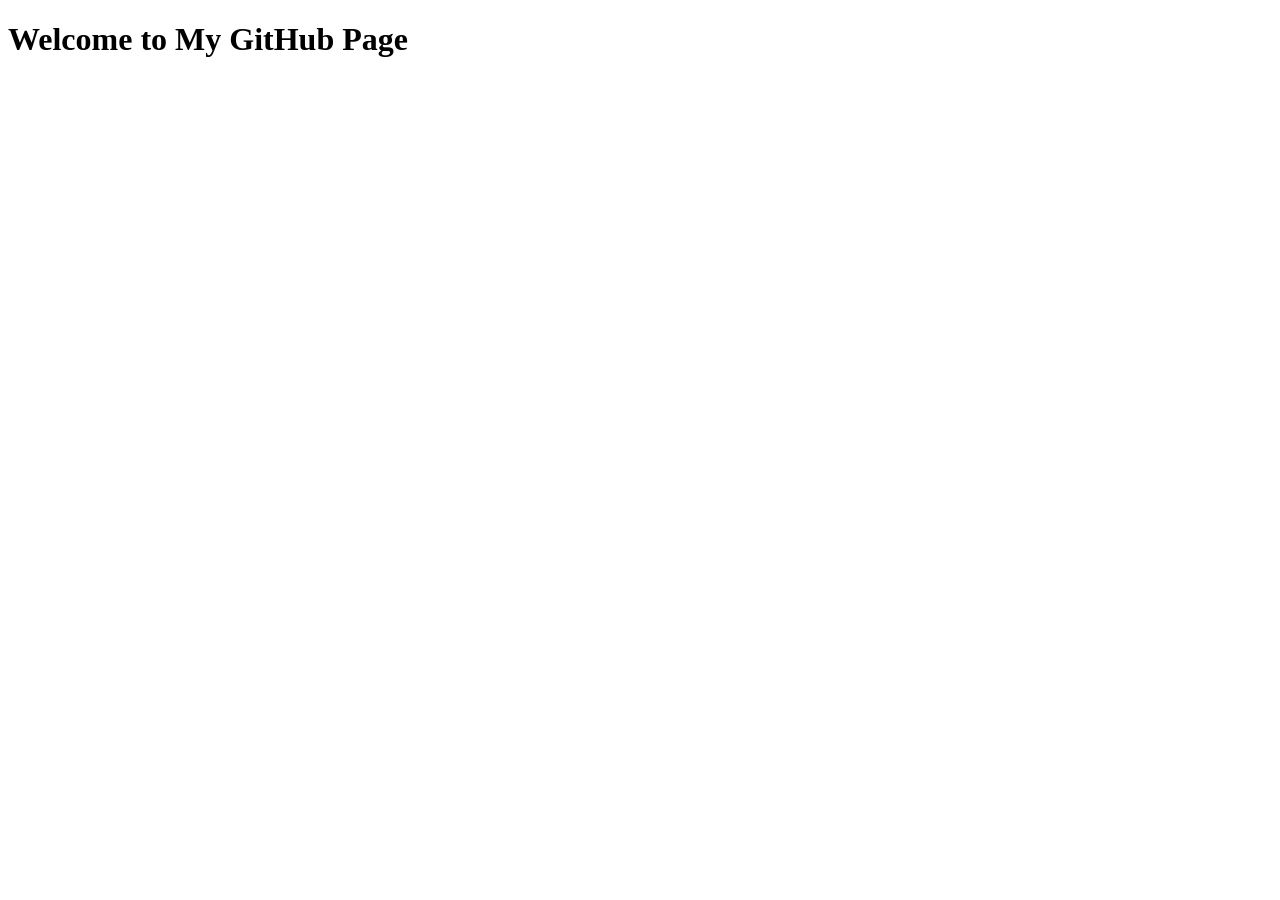
==== index.html @ 084354f8 "top page" ====
<!DOCTYPE html>
<html lang="ja">
<head>
    <meta charset="UTF-8">
    <meta name="viewport" content="width=device-width, initial-scale=1.0">
    <title>My GitHub Page</title>
</head>
<body>
    <h1>Welcome to My GitHub Page</h1>
</body>
</html>
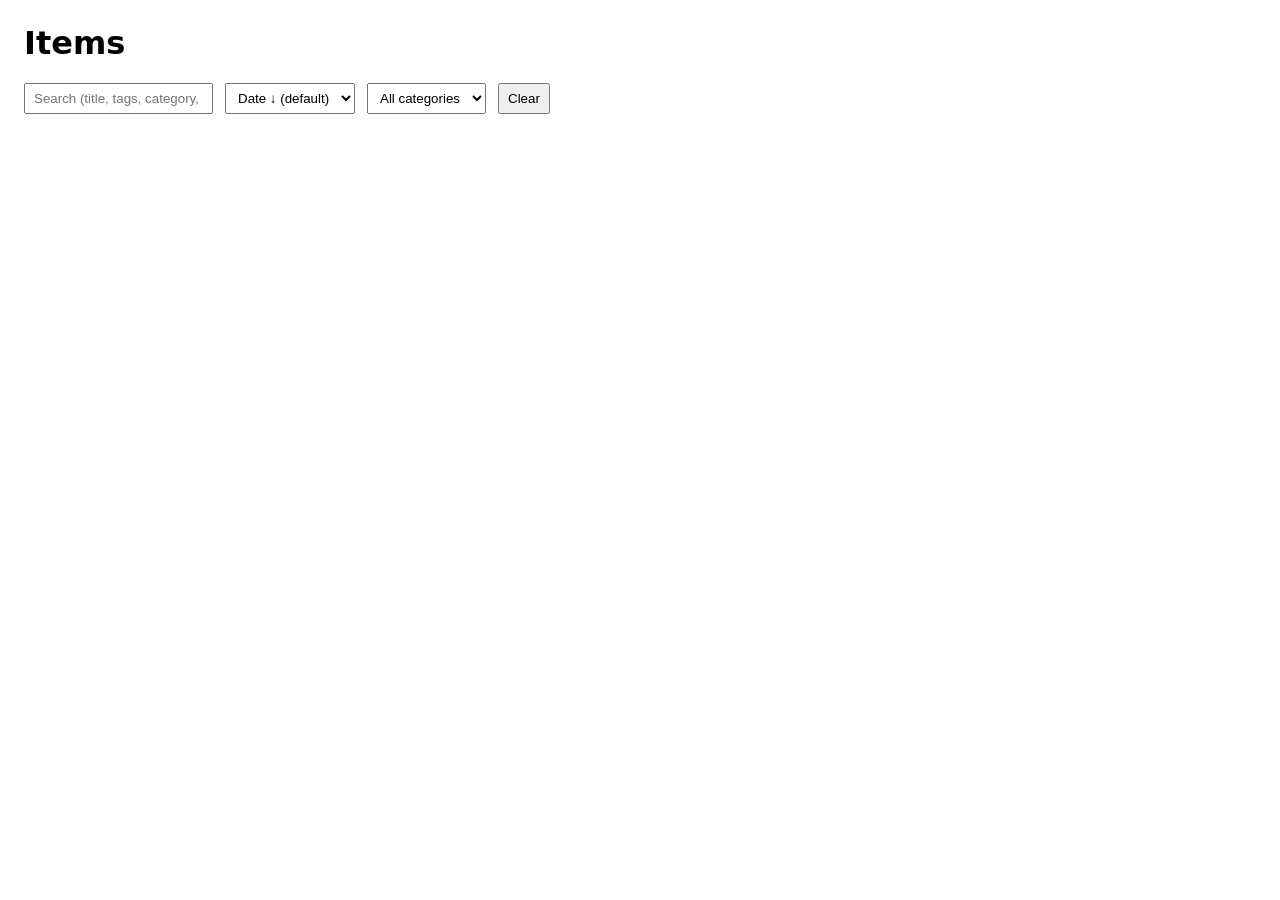
==== commit 7a8803e6: "Update index.html" ====
--- a/index.html
+++ b/index.html
@@ -1,11 +1,168 @@
-<!DOCTYPE html>
-<html lang="ja">
+<!doctype html>
+<html lang="en">
 <head>
-    <meta charset="UTF-8">
-    <meta name="viewport" content="width=device-width, initial-scale=1.0">
-    <title>My GitHub Page</title>
+  <meta charset="utf-8" />
+  <meta name="viewport" content="width=device-width,initial-scale=1" />
+  <title>Items</title>
+  <style>
+    /* Minimal, framework-free styling */
+    body { font-family: system-ui, sans-serif; margin: 24px; }
+    .controls { display: flex; gap: 12px; flex-wrap: wrap; margin-bottom: 16px; }
+    input, select, button { padding: 6px 8px; }
+    .grid { display: grid; grid-template-columns: repeat(auto-fill, minmax(280px,1fr)); gap: 12px; }
+    .card { border: 1px solid #ddd; border-radius: 12px; padding: 12px; }
+    .title { font-weight: 700; margin: 0 0 6px; }
+    .meta { color: #666; font-size: 0.9em; margin-bottom: 8px; }
+    .tags { display: flex; gap: 6px; flex-wrap: wrap; }
+    .tag { font-size: 0.8em; border: 1px solid #aaa; border-radius: 999px; padding: 2px 8px; }
+  </style>
 </head>
 <body>
-    <h1>Welcome to My GitHub Page</h1>
+  <h1>Items</h1>
+
+  <!-- Controls: search, sort, category filter -->
+  <div class="controls">
+    <input id="q" placeholder="Search (title, tags, category, notes)" />
+    <select id="sort" aria-label="Sort">
+      <option value="date_desc">Date ↓ (default)</option>
+      <option value="date_asc">Date ↑</option>
+      <option value="title_asc">Title A→Z</option>
+      <option value="title_desc">Title Z→A</option>
+    </select>
+    <select id="category" aria-label="Category filter">
+      <option value="">All categories</option>
+    </select>
+    <button id="clear" type="button">Clear</button>
+  </div>
+
+  <!-- Rendered list -->
+  <div id="list" class="grid"></div>
+
+  <script>
+    // App state (raw items and filtered view)
+    const state = { items: [], filtered: [] };
+
+    // Helpers
+    const lower = s => (s || "").toString().toLowerCase();
+    const cmpStr = (a,b) => a.localeCompare(b, 'en');
+
+    // Client-side sorting; server/build already outputs sorted JSON,
+    // but client sorting is useful when users change sort mode.
+    function applySort(items, mode) {
+      const arr = items.slice();
+      if (mode === 'date_desc') {
+        arr.sort((a,b) => (b.date||'').localeCompare(a.date||'') || cmpStr(a.title||'', b.title||''));
+      } else if (mode === 'date_asc') {
+        arr.sort((a,b) => (a.date||'').localeCompare(b.date||'') || cmpStr(a.title||'', b.title||''));
+      } else if (mode === 'title_asc') {
+        arr.sort((a,b) => cmpStr(a.title||'', b.title||''));
+      } else if (mode === 'title_desc') {
+        arr.sort((a,b) => cmpStr(b.title||'', a.title||''));
+      }
+      return arr;
+    }
+
+    // Render list into cards
+    function render(items) {
+      const root = document.getElementById('list');
+      root.innerHTML = '';
+      items.forEach(it => {
+        const card = document.createElement('div');
+        card.className = 'card';
+
+        const title = document.createElement('h3');
+        title.className = 'title';
+        if (it.url) {
+          const a = document.createElement('a');
+          a.href = it.url;
+          a.target = '_blank';
+          a.rel = 'noopener';
+          a.textContent = it.title || '(no title)';
+          title.appendChild(a);
+        } else {
+          title.textContent = it.title || '(no title)';
+        }
+
+        const meta = document.createElement('div');
+        meta.className = 'meta';
+        meta.textContent = [it.date, it.category].filter(Boolean).join(' · ');
+
+        const tags = document.createElement('div');
+        tags.className = 'tags';
+        (it.tags || []).forEach(t => {
+          const chip = document.createElement('span');
+          chip.className = 'tag';
+          chip.textContent = t;
+          tags.appendChild(chip);
+        });
+
+        const notes = document.createElement('div');
+        notes.textContent = it.notes || '';
+
+        card.appendChild(title);
+        card.appendChild(meta);
+        if ((it.tags||[]).length) card.appendChild(tags);
+        if (it.notes) card.appendChild(notes);
+        root.appendChild(card);
+      });
+    }
+
+    // Filtering + sorting pipeline
+    function filterAndRender() {
+      const q = lower(document.getElementById('q').value);
+      const cat = document.getElementById('category').value;
+      const sort = document.getElementById('sort').value;
+
+      let arr = state.items.filter(it => {
+        if (cat && (it.category || '') !== cat) return false;
+        if (!q) return true;
+        const haystack = [
+          it.title, it.category, (it.tags||[]).join(' '), it.notes
+        ].map(lower).join(' ');
+        return haystack.includes(q);
+      });
+
+      arr = applySort(arr, sort);
+      state.filtered = arr;
+      render(arr);
+    }
+
+    // Initialize app
+    async function init() {
+      // Bust CDN cache on GitHub Pages by adding a unique query param
+      const url = `data/items.json?v=${Date.now()}`;
+      const res = await fetch(url, { cache: 'no-store' });
+      state.items = await res.json();
+
+      // Build category dropdown dynamically
+      const categories = Array.from(new Set(state.items
+        .map(it => it.category)
+        .filter(Boolean)
+      )).sort(cmpStr);
+      const sel = document.getElementById('category');
+      categories.forEach(c => {
+        const op = document.createElement('option');
+        op.value = c; op.textContent = c;
+        sel.appendChild(op);
+      });
+
+      filterAndRender();
+    }
+
+    // Wire events
+    ['q','sort','category'].forEach(id => {
+      document.getElementById(id).addEventListener('input', filterAndRender);
+      document.getElementById(id).addEventListener('change', filterAndRender);
+    });
+    document.getElementById('clear').addEventListener('click', () => {
+      document.getElementById('q').value = '';
+      document.getElementById('sort').value = 'date_desc';
+      document.getElementById('category').value = '';
+      filterAndRender();
+    });
+
+    // Kick off
+    init();
+  </script>
 </body>
 </html>
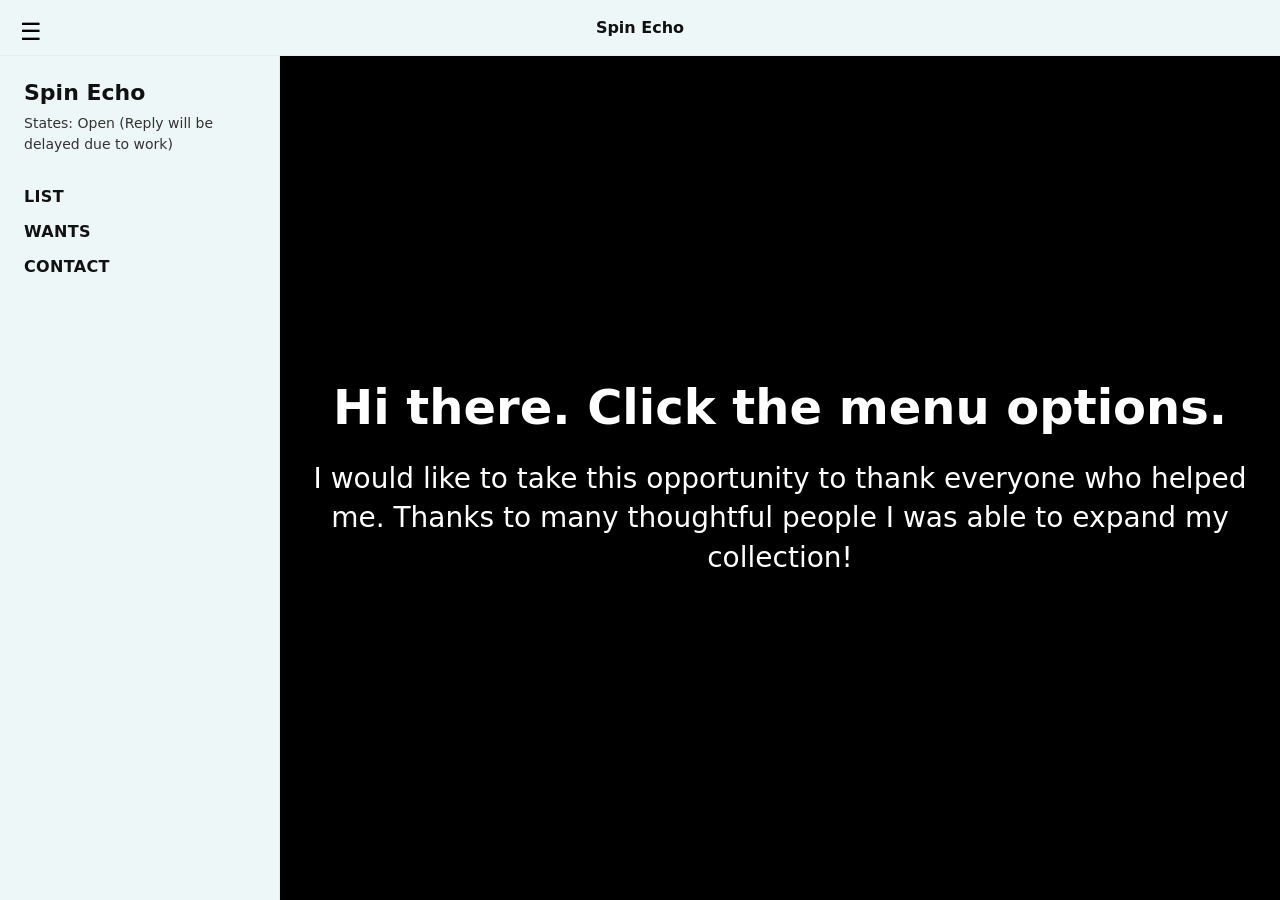
==== commit 19ebc6c1: "Update index.html" ====
--- a/index.html
+++ b/index.html
@@ -3,166 +3,39 @@
 <head>
   <meta charset="utf-8" />
   <meta name="viewport" content="width=device-width,initial-scale=1" />
-  <title>Items</title>
-  <style>
-    /* Minimal, framework-free styling */
-    body { font-family: system-ui, sans-serif; margin: 24px; }
-    .controls { display: flex; gap: 12px; flex-wrap: wrap; margin-bottom: 16px; }
-    input, select, button { padding: 6px 8px; }
-    .grid { display: grid; grid-template-columns: repeat(auto-fill, minmax(280px,1fr)); gap: 12px; }
-    .card { border: 1px solid #ddd; border-radius: 12px; padding: 12px; }
-    .title { font-weight: 700; margin: 0 0 6px; }
-    .meta { color: #666; font-size: 0.9em; margin-bottom: 8px; }
-    .tags { display: flex; gap: 6px; flex-wrap: wrap; }
-    .tag { font-size: 0.8em; border: 1px solid #aaa; border-radius: 999px; padding: 2px 8px; }
-  </style>
+  <title>Spin Echo</title>
+  <link rel="stylesheet" href="assets/css/site.css" />
 </head>
 <body>
-  <h1>Items</h1>
+  <header class="header">
+    <button class="menu-btn" data-menu aria-label="Menu">☰</button>
+    <div>Spin Echo</div>
+  </header>
 
-  <!-- Controls: search, sort, category filter -->
-  <div class="controls">
-    <input id="q" placeholder="Search (title, tags, category, notes)" />
-    <select id="sort" aria-label="Sort">
-      <option value="date_desc">Date ↓ (default)</option>
-      <option value="date_asc">Date ↑</option>
-      <option value="title_asc">Title A→Z</option>
-      <option value="title_desc">Title Z→A</option>
-    </select>
-    <select id="category" aria-label="Category filter">
-      <option value="">All categories</option>
-    </select>
-    <button id="clear" type="button">Clear</button>
+  <div class="shell">
+    <aside class="sidebar">
+      <h2 class="brand">Spin Echo</h2>
+      <p class="status">States: Open (Reply will be delayed due to work)</p>
+      <nav class="nav">
+        <a href="./list.html">LIST</a>
+        <a href="./wants.html">WANTS</a>
+        <a href="./contact.html">CONTACT</a>
+      </nav>
+    </aside>
+
+    <main class="main">
+      <section class="hero">
+        <div>
+          <h1>Hi there. Click the menu options.</h1>
+          <p>
+            I would like to take this opportunity to thank everyone who helped me.
+            Thanks to many thoughtful people I was able to expand my collection!
+          </p>
+        </div>
+      </section>
+    </main>
   </div>
 
-  <!-- Rendered list -->
-  <div id="list" class="grid"></div>
-
-  <script>
-    // App state (raw items and filtered view)
-    const state = { items: [], filtered: [] };
-
-    // Helpers
-    const lower = s => (s || "").toString().toLowerCase();
-    const cmpStr = (a,b) => a.localeCompare(b, 'en');
-
-    // Client-side sorting; server/build already outputs sorted JSON,
-    // but client sorting is useful when users change sort mode.
-    function applySort(items, mode) {
-      const arr = items.slice();
-      if (mode === 'date_desc') {
-        arr.sort((a,b) => (b.date||'').localeCompare(a.date||'') || cmpStr(a.title||'', b.title||''));
-      } else if (mode === 'date_asc') {
-        arr.sort((a,b) => (a.date||'').localeCompare(b.date||'') || cmpStr(a.title||'', b.title||''));
-      } else if (mode === 'title_asc') {
-        arr.sort((a,b) => cmpStr(a.title||'', b.title||''));
-      } else if (mode === 'title_desc') {
-        arr.sort((a,b) => cmpStr(b.title||'', a.title||''));
-      }
-      return arr;
-    }
-
-    // Render list into cards
-    function render(items) {
-      const root = document.getElementById('list');
-      root.innerHTML = '';
-      items.forEach(it => {
-        const card = document.createElement('div');
-        card.className = 'card';
-
-        const title = document.createElement('h3');
-        title.className = 'title';
-        if (it.url) {
-          const a = document.createElement('a');
-          a.href = it.url;
-          a.target = '_blank';
-          a.rel = 'noopener';
-          a.textContent = it.title || '(no title)';
-          title.appendChild(a);
-        } else {
-          title.textContent = it.title || '(no title)';
-        }
-
-        const meta = document.createElement('div');
-        meta.className = 'meta';
-        meta.textContent = [it.date, it.category].filter(Boolean).join(' · ');
-
-        const tags = document.createElement('div');
-        tags.className = 'tags';
-        (it.tags || []).forEach(t => {
-          const chip = document.createElement('span');
-          chip.className = 'tag';
-          chip.textContent = t;
-          tags.appendChild(chip);
-        });
-
-        const notes = document.createElement('div');
-        notes.textContent = it.notes || '';
-
-        card.appendChild(title);
-        card.appendChild(meta);
-        if ((it.tags||[]).length) card.appendChild(tags);
-        if (it.notes) card.appendChild(notes);
-        root.appendChild(card);
-      });
-    }
-
-    // Filtering + sorting pipeline
-    function filterAndRender() {
-      const q = lower(document.getElementById('q').value);
-      const cat = document.getElementById('category').value;
-      const sort = document.getElementById('sort').value;
-
-      let arr = state.items.filter(it => {
-        if (cat && (it.category || '') !== cat) return false;
-        if (!q) return true;
-        const haystack = [
-          it.title, it.category, (it.tags||[]).join(' '), it.notes
-        ].map(lower).join(' ');
-        return haystack.includes(q);
-      });
-
-      arr = applySort(arr, sort);
-      state.filtered = arr;
-      render(arr);
-    }
-
-    // Initialize app
-    async function init() {
-      // Bust CDN cache on GitHub Pages by adding a unique query param
-      const url = `data/items.json?v=${Date.now()}`;
-      const res = await fetch(url, { cache: 'no-store' });
-      state.items = await res.json();
-
-      // Build category dropdown dynamically
-      const categories = Array.from(new Set(state.items
-        .map(it => it.category)
-        .filter(Boolean)
-      )).sort(cmpStr);
-      const sel = document.getElementById('category');
-      categories.forEach(c => {
-        const op = document.createElement('option');
-        op.value = c; op.textContent = c;
-        sel.appendChild(op);
-      });
-
-      filterAndRender();
-    }
-
-    // Wire events
-    ['q','sort','category'].forEach(id => {
-      document.getElementById(id).addEventListener('input', filterAndRender);
-      document.getElementById(id).addEventListener('change', filterAndRender);
-    });
-    document.getElementById('clear').addEventListener('click', () => {
-      document.getElementById('q').value = '';
-      document.getElementById('sort').value = 'date_desc';
-      document.getElementById('category').value = '';
-      filterAndRender();
-    });
-
-    // Kick off
-    init();
-  </script>
+  <script src="assets/js/site.js"></script>
 </body>
 </html>
--- a/assets/css/site.css
+++ b/assets/css/site.css
@@ -0,0 +1,58 @@
+/* Basic reset */
+* { box-sizing: border-box; }
+html, body { height: 100%; }
+body { margin: 0; font-family: system-ui, -apple-system, Segoe UI, Roboto, sans-serif; color: #111; }
+
+/* Layout */
+.header {
+  position: sticky; top: 0;
+  height: 56px; display: flex; align-items: center; justify-content: center;
+  background: #eef7f7; border-bottom: 1px solid #e0eded; z-index: 20;
+  font-weight: 800;
+}
+.shell { display: grid; grid-template-columns: 280px 1fr; min-height: calc(100vh - 56px); }
+
+/* Sidebar */
+.sidebar {
+  background: #eef7f7; border-right: 1px solid #e0eded; padding: 24px; position: relative;
+}
+.brand { font-weight: 800; font-size: 22px; margin: 0 0 8px; }
+.status { color: #333; font-size: 14px; line-height: 1.5; margin: 0 0 24px; }
+.nav a {
+  display: block; text-decoration: none; color: #111; letter-spacing: .02em;
+  padding: 8px 0; font-weight: 700;
+}
+.nav a:hover { text-decoration: underline; }
+
+/* Main content */
+.main { position: relative; }
+.hero {
+  background: #000; color: #fff; display: grid; place-items: center;
+  min-height: calc(100vh - 56px); padding: 24px;
+  text-align: center;
+}
+.hero h1 { font-size: clamp(28px, 5vw, 48px); margin: 0 0 24px; font-weight: 800; }
+.hero p  { font-size: clamp(18px, 3vw, 28px); line-height: 1.4; margin: 0; }
+
+/* List page cards (reuses your existing data/items.json) */
+.controls { display:flex; gap:12px; flex-wrap:wrap; margin: 16px 0; }
+input, select, button { padding: 6px 8px; }
+.grid { display:grid; grid-template-columns: repeat(auto-fill, minmax(280px,1fr)); gap:12px; }
+.card { border:1px solid #ddd; border-radius:12px; padding:12px; background:#fff; }
+.title { font-weight:700; margin:0 0 6px; }
+.meta { color:#666; font-size:.9em; margin-bottom:8px; }
+.tags { display:flex; gap:6px; flex-wrap:wrap; }
+.tag { font-size:.8em; border:1px solid #aaa; border-radius:999px; padding:2px 8px; }
+
+/* Mobile: collapsible sidebar */
+.menu-btn { position:absolute; left:12px; top:12px; background:transparent; border:0; font-size:24px; }
+@media (max-width: 960px) {
+  .shell { grid-template-columns: 1fr; }
+  .sidebar {
+    position: fixed; inset: 56px 0 auto 0; height: calc(100vh - 56px);
+    transform: translateX(-100%); transition: transform .25s ease; z-index: 30;
+  }
+  .sidebar.open { transform: translateX(0); }
+  .header { justify-content: center; }
+  .header .menu-btn { display:block; }
+}
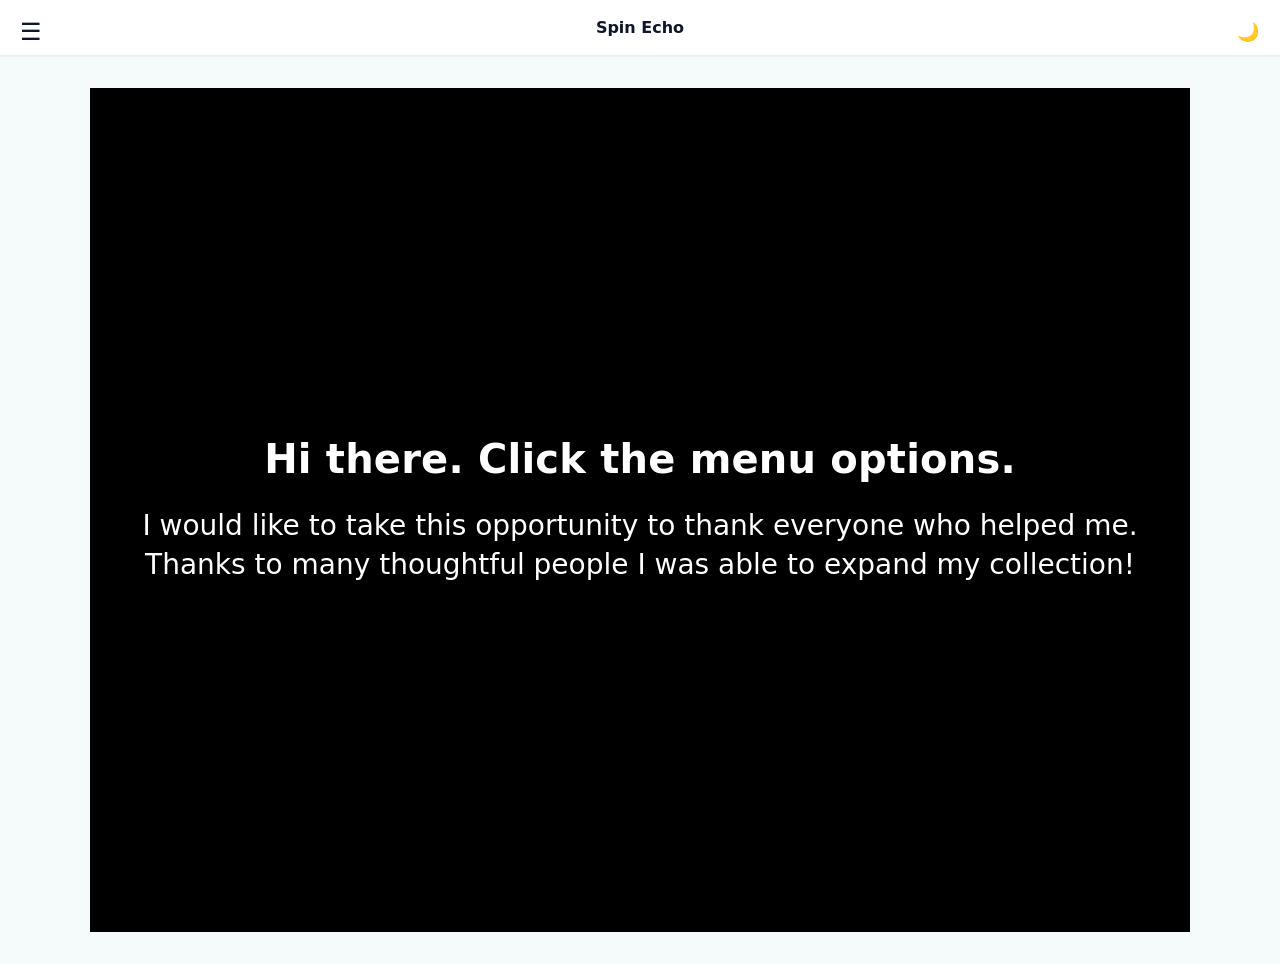
==== commit 1262df9f: "change" ====
--- a/index.html
+++ b/index.html
@@ -8,8 +8,9 @@
 </head>
 <body>
   <header class="header">
-    <button class="menu-btn" data-menu aria-label="Menu">☰</button>
+    <button class="menu-btn" data-menu aria-label="Menu" aria-expanded="false">☰</button>
     <div>Spin Echo</div>
+    <button id="theme-toggle" class="theme-btn" aria-label="Toggle theme" title="Toggle theme">🌙</button>
   </header>
 
   <div class="shell">
--- a/assets/css/site.css
+++ b/assets/css/site.css
@@ -56,3 +56,325 @@
   .header { justify-content: center; }
   .header .menu-btn { display:block; }
 }
+
+/* ==== ハンバーガー開閉を画面幅に関係なく有効化 ==== */
+
+/* ヘッダーとボタン（ボタンを常に押せるように最前面） */
+.header { position: sticky; top: 0; z-index: 2000; }
+.menu-btn {
+  position: absolute; left: 12px; top: 12px;
+  background: transparent; border: 0; font-size: 24px; cursor: pointer;
+  z-index: 2001;
+}
+
+/* サイドバーは display:none にせず transform で隠す（全幅共通） */
+.sidebar {
+  position: fixed; inset: 56px 0 auto 0;          /* ヘッダー高56pxぶん下げる */
+  height: calc(100vh - 56px);
+  transform: translateX(-100%);
+  transition: transform .25s ease;
+  z-index: 30;
+  /* 既存の見た目を踏襲 */
+  background: #eef7f7; border-right: 1px solid #e0eded; padding: 24px;
+}
+.sidebar.open { transform: translateX(0); }
+
+/* 本文が前面に被ってクリックを奪わないよう一段下げる */
+.shell, .main, .hero { position: relative; z-index: 1; }
+
+/* （任意）PCで左に空きカラムが出るのを避けたい場合は、
+   デスクトップでも1カラム化する */
+@media (min-width: 961px) {
+  .shell { grid-template-columns: 1fr; }
+}
+
+
+
+/* ===== Polished list view (drop-in) ===== */
+:root{
+  --bg: #f5fbfb;
+  --panel: #ffffff;
+  --line: #e7efef;
+  --text: #0f172a;          /* slate-900 */
+  --muted: #64748b;         /* slate-500 */
+  --brand: #2563eb;         /* blue-600 */
+  --brand-ink: #1e3a8a;     /* blue-800 */
+  --chip-bg: #eef2ff;       /* indigo-50 */
+  --chip-border: #c7d2fe;   /* indigo-200 */
+  --radius: 14px;
+  --shadow: 0 1px 2px rgba(2,6,23,.06), 0 8px 24px rgba(2,6,23,.06);
+}
+
+/* 背景と本文のコントラストを上げる */
+body{ background: var(--bg); color: var(--text); }
+
+/* ヘッダーは淡く、影で浮かせる */
+.header{
+  background: #eaf6f6;
+  border-bottom: 1px solid var(--line);
+  box-shadow: 0 1px 0 rgba(2,6,23,.03);
+  font-weight: 800;
+}
+
+/* コンテンツに左右余白と最大幅を付ける */
+.main{ padding: 32px 24px !important; }
+.main > *{ max-width: 1100px; margin-left: auto; margin-right: auto; }
+.main h1{ font-size: clamp(28px, 3.5vw, 40px); letter-spacing:.2px; }
+
+/* フィルタ行を整える：高さ・間隔・フォーカス */
+.controls{
+  display:grid; grid-template-columns: 1fr max-content max-content max-content;
+  gap: 12px; align-items: center; margin: 18px 0 22px;
+}
+.controls input, .controls select, .controls button{
+  height: 40px; border: 1px solid var(--line); background: var(--panel);
+  border-radius: 10px; padding: 0 12px; color: var(--text);
+  box-shadow: 0 1px 0 rgba(2,6,23,.02) inset;
+}
+.controls input{ min-width: 260px; }
+.controls button{ font-weight: 600; }
+.controls input:focus, .controls select:focus, .controls button:focus{
+  outline: 2px solid color-mix(in oklab, var(--brand) 30%, white);
+  outline-offset: 1px;
+}
+
+/* グリッドの密度・最小幅を調整 */
+.grid{
+  display:grid;
+  grid-template-columns: repeat(auto-fill, minmax(320px, 1fr));
+  gap: 16px;
+}
+
+/* カード：線を薄く、角丸＋影、ホバーで持ち上げ */
+.card{
+  background: var(--panel);
+  border: 1px solid var(--line);
+  border-radius: var(--radius);
+  padding: 14px 16px;
+  box-shadow: var(--shadow);
+  transition: transform .15s ease, box-shadow .15s ease, border-color .15s ease;
+}
+.card:hover{
+  transform: translateY(-2px);
+  box-shadow: 0 2px 6px rgba(2,6,23,.08), 0 12px 28px rgba(2,6,23,.10);
+  border-color: #dbe7e7;
+}
+
+/* タイトルとメタの階層 */
+.title{ margin: 0 0 6px; font-weight: 800; letter-spacing:.2px; }
+.title a{
+  color: var(--brand);
+  text-decoration: none;
+  border-bottom: 1px solid transparent;
+  transition: color .15s ease, border-color .15s ease;
+}
+.title a:hover{ color: var(--brand-ink); border-color: color-mix(in oklab, var(--brand) 40%, transparent); }
+
+.meta{ color: var(--muted); font-size: .95em; margin: 0 0 10px; }
+
+/* タグを“チップ”化 */
+.tags{ display:flex; flex-wrap:wrap; gap: 6px; margin: 8px 0 0; }
+.tag{
+  font-size: .85em; line-height: 1;
+  padding: 6px 10px; border-radius: 999px;
+  background: var(--chip-bg); border: 1px solid var(--chip-border);
+  color: #3730a3; /* indigo-800 */
+}
+
+/* 角丸と境界の一体感を出すため、カード内の余白を調整 */
+.card .title + .meta + .tags{ margin-top: 6px; }
+
+/* 小さめの画面ではフィルタ行を2段に崩す */
+@media (max-width: 800px){
+  .controls{ grid-template-columns: 1fr 1fr; }
+  .controls select:nth-of-type(1){ order:3; }
+  .controls select:nth-of-type(2){ order:4; }
+  .controls button{ order:5; justify-self: start; }
+}
+
+/* ダークモード（任意）
+@media (prefers-color-scheme: dark){
+  :root{
+    --bg: #0b1220;
+    --panel: #0f1829;
+    --line: #1f2a44;
+    --text: #e5eaf5;
+    --muted: #9aa7c7;
+    --brand: #93c5fd;
+    --brand-ink: #bfdbfe;
+    --chip-bg: #141e35;
+    --chip-border: #253659;
+    --shadow: 0 1px 2px rgba(0,0,0,.35), 0 8px 24px rgba(0,0,0,.25);
+  }
+  .title a:hover{ border-color: rgba(147,197,253,.4); }
+} */
+
+/* ===== Mobile polish (<=600px) ===== */
+@media (max-width: 600px){
+
+  /* 1) 画面幅をフルに使う：左右余白だけ軽めに */
+  .main{
+    padding: 20px 12px !important;
+  }
+  .main > *{
+    max-width: none !important;
+    margin-left: 0 !important;
+    margin-right: 0 !important;
+  }
+
+  /* 2) フィルタ行は縦積み・フル幅 */
+  .controls{
+    display: grid;
+    grid-template-columns: 1fr;
+    gap: 8px;
+    margin: 12px 0 16px;
+  }
+  .controls input,
+  .controls select,
+  .controls button{
+    width: 100%;
+    height: 40px;
+    border-radius: 10px;
+  }
+
+  /* 3) カードは1カラムに固定、密度を下げすぎない */
+  .grid{
+    grid-template-columns: 1fr !important;
+    gap: 12px;
+  }
+  .card{
+    padding: 12px;
+    border-radius: 12px;
+  }
+  .title{ font-size: 18px; }
+  .meta{ font-size: .9em; }
+  .tags{ gap: 4px; }
+  .tag{ padding: 5px 8px; }
+
+  /* 4) ヘッダー周りのタップ感と被り対策 */
+  .header{ padding: 0 12px; }
+  .menu-btn{
+    left: 12px; top: 8px;
+    width: 40px; height: 40px;
+  }
+}
+
+/* ===== Desktop drawer（画面を覆わない引き出し） ===== */
+@media (min-width: 961px){
+  :root{
+    --drawer-w: 320px;  /* 好みで 280〜360px に調整 */
+    --header-h: 56px;
+  }
+
+  /* サイドバーは左から引き出す。幅固定で全画面を覆わない */
+  .sidebar{
+    position: fixed;
+    top: var(--header-h);
+    left: 0;
+    bottom: 0;
+    width: var(--drawer-w);
+    height: auto;
+    transform: translateX(-100%);        /* 初期は隠す */
+    transition: transform .25s ease;
+    z-index: 30;
+    /* 既存の見た目は維持 */
+    background: #eef7f7; border-right: 1px solid #e0eded; padding: 24px;
+  }
+  .sidebar.open{ transform: translateX(0); }
+
+  /* デスクトップでは背景オーバーレイは不要 */
+  .overlay{ display: none !important; }
+
+  /* レイアウト：メニューが開いたら本文を右へ逃がす */
+  .shell{ grid-template-columns: 1fr; }     /* 左カラムの空帯を消す */
+  .main{ transition: transform .25s ease; }
+  html.nav-open .main{ transform: translateX(var(--drawer-w)); }
+
+  /* ヘッダーとボタンは最前面のまま */
+  .header{ z-index: 2000; }
+  .menu-btn{ z-index: 2001; }
+}
+
+/* ===== Mobile（〜960px）は今まで通り：全幅に被せてOK ===== */
+/* 既存の @media (max-width: 960px) ブロックはそのままでOK */
+
+
+/* ===== THEME TOKENS ===== */
+:root{
+  --bg: #f5fbfb;
+  --panel: #ffffff;
+  --line: #e7efef;
+  --text: #0f172a;
+  --muted: #64748b;
+  --brand: #2563eb;
+  --brand-ink: #1e3a8a;
+  --chip-bg: #eef2ff;
+  --chip-border: #c7d2fe;
+  --shadow: 0 1px 2px rgba(2,6,23,.06), 0 8px 24px rgba(2,6,23,.06);
+}
+
+/* ダークテーマ（data-theme="dark" が付いたとき） */
+:root[data-theme="dark"] {
+  --bg: #1a2233;   /* 明るめのネイビーグレー */
+  --panel: #242c3d; /* カード色も近づける */
+  --line: #2f3a50; 
+  --text: #dbe4f0; /* 白ではなく淡いブルーグレー */
+  --muted: #9aa7c7;
+  --brand: #93c5fd;
+  --brand-ink: #bfdbfe;
+  --chip-bg: #1f2937;  /* タグ背景 */
+  --chip-border: #374151;
+  --shadow: 0 1px 2px rgba(0,0,0,.35), 0 8px 24px rgba(0,0,0,.25);
+}
+
+/* ベース背景と文字色 */
+body{ background: var(--bg); color: var(--text); }
+
+/* 既存の固定色を変数に寄せる（上書き） */
+.header{
+  background: var(--panel);
+  border-bottom: 1px solid var(--line);
+  box-shadow: 0 1px 0 rgba(2,6,23,.03);
+}
+.sidebar{
+  background: var(--panel);
+  border-right: 1px solid var(--line);
+}
+/* ナビ文字色も変数化 */
+.nav a{ color: var(--text); }
+
+/* カード等は既に変数参照済みなのでOK */
+
+.theme-btn{
+  position:absolute; right:12px; top:12px;
+  width: 40px; height: 40px;
+  display:inline-grid; place-items:center;
+  background: transparent; border: 0; cursor: pointer;
+  font-size: 18px; border-radius: 999px;
+}
+.theme-btn:hover{ background: color-mix(in oklab, var(--line) 60%, transparent); }
+
+/* ===== status 色のテーマ対応 ===== */
+:root{
+  --status: #333;   /* ライト時 */
+}
+
+:root[data-theme="dark"]{
+  --status: #ffffff;  /* ダーク時は白 */
+}
+
+/* 既存の .status の色指定を上書き */
+.status{
+  color: var(--status) !important;
+}
+
+/* ===== unify text color with --text ===== */
+.status{
+  color: var(--text) !important;
+}
+.menu-btn{
+  color: var(--text) !important;
+}
+.tag{
+  color: var(--text) !important;
+}
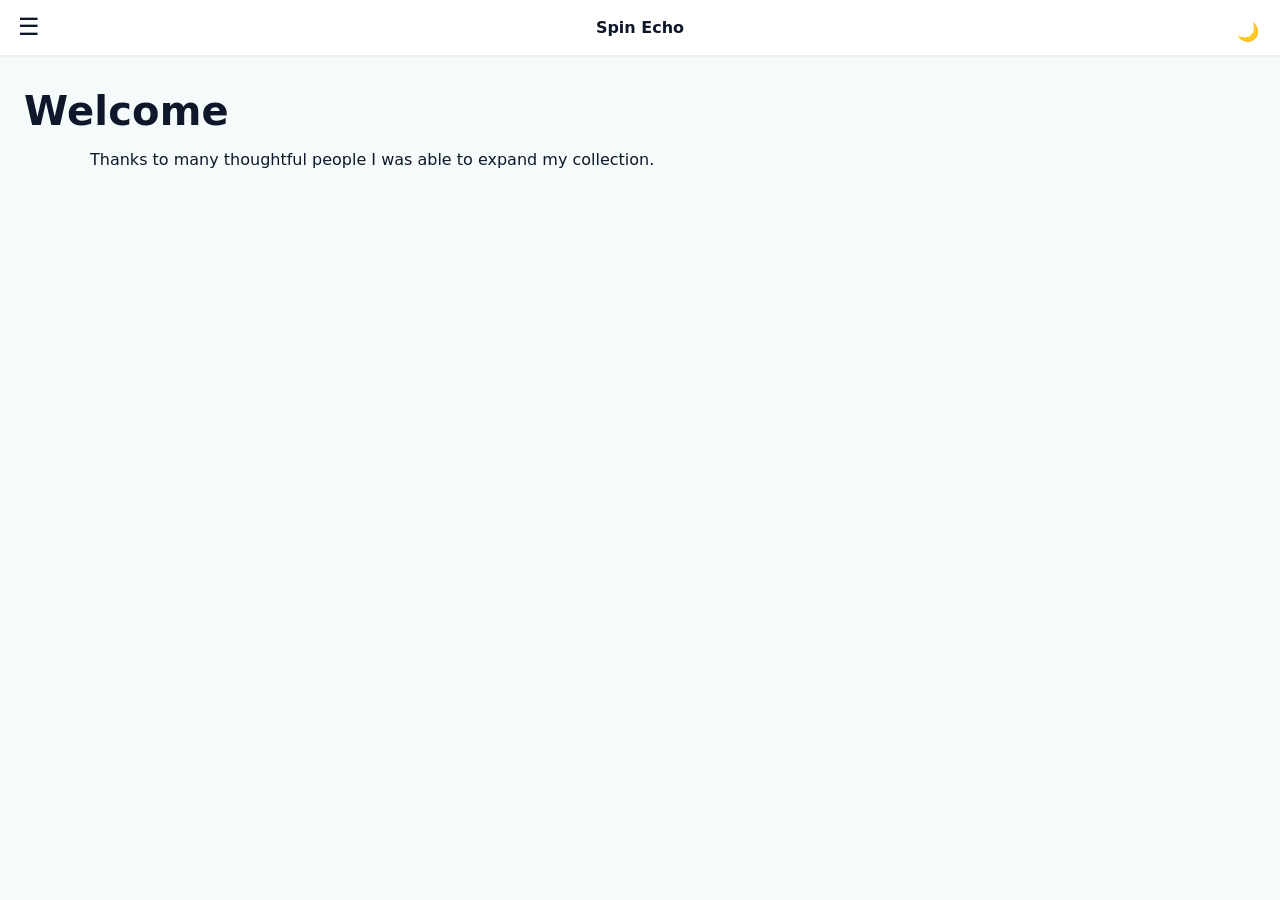
==== commit 81311281: "change html" ====
--- a/index.html
+++ b/index.html
@@ -1,23 +1,47 @@
 <!doctype html>
-<html lang="en">
+<html lang="en" data-theme="">
 <head>
   <meta charset="utf-8" />
   <meta name="viewport" content="width=device-width,initial-scale=1" />
   <title>Spin Echo</title>
+
+  <!-- Early theme apply: prevent flash between light/dark -->
+  <script>
+    (function () {
+      try {
+        const stored = localStorage.getItem("theme"); // 'light' | 'dark'
+        const prefersDark = window.matchMedia("(prefers-color-scheme: dark)").matches;
+        const mode = stored || (prefersDark ? "dark" : "light");
+        document.documentElement.dataset.theme = mode;
+        // optional: initial theme-color for mobile bars
+        var m = document.querySelector('meta[name="theme-color"]');
+        if (!m) { m = document.createElement("meta"); m.name = "theme-color"; document.head.appendChild(m); }
+        m.content = mode === "dark" ? "#1a2233" : "#f5fbfb";
+      } catch (_) {}
+    })();
+  </script>
+
+  <!-- CSS -->
   <link rel="stylesheet" href="assets/css/site.css" />
+  <meta name="color-scheme" content="light dark" />
 </head>
 <body>
   <header class="header">
-    <button class="menu-btn" data-menu aria-label="Menu" aria-expanded="false">☰</button>
+    <button class="menu-btn"
+            data-menu
+            aria-label="Menu"
+            aria-controls="sidebar"
+            aria-expanded="false">☰</button>
     <div>Spin Echo</div>
     <button id="theme-toggle" class="theme-btn" aria-label="Toggle theme" title="Toggle theme">🌙</button>
   </header>
 
   <div class="shell">
-    <aside class="sidebar">
+    <aside id="sidebar" class="sidebar" role="navigation" aria-label="Primary" aria-hidden="true">
       <h2 class="brand">Spin Echo</h2>
       <p class="status">States: Open (Reply will be delayed due to work)</p>
       <nav class="nav">
+        <a href="./index.html">TOP</a>
         <a href="./list.html">LIST</a>
         <a href="./wants.html">WANTS</a>
         <a href="./contact.html">CONTACT</a>
@@ -25,18 +49,22 @@
     </aside>
 
     <main class="main">
-      <section class="hero">
-        <div>
-          <h1>Hi there. Click the menu options.</h1>
-          <p>
-            I would like to take this opportunity to thank everyone who helped me.
-            Thanks to many thoughtful people I was able to expand my collection!
-          </p>
-        </div>
-      </section>
+      <h1 class="page-title">Welcome</h1>
+      <p class="lede">Thanks to many thoughtful people I was able to expand my collection.</p>
+      <!-- … -->
     </main>
+
   </div>
 
-  <script src="assets/js/site.js"></script>
+  <!-- Defer JS to avoid blocking render -->
+  <script src="assets/js/site.js" defer></script>
+
+  <!-- No-JS fallback: keep sidebar visible and usable -->
+  <noscript>
+    <style>
+      #sidebar { position: static; transform: none !important; width: auto; height: auto; }
+      .overlay { display: none !important; }
+    </style>
+  </noscript>
 </body>
 </html>
--- a/assets/css/site.css
+++ b/assets/css/site.css
@@ -1,129 +1,127 @@
-/* Basic reset */
+/* ========== Reset ========== */
 * { box-sizing: border-box; }
 html, body { height: 100%; }
-body { margin: 0; font-family: system-ui, -apple-system, Segoe UI, Roboto, sans-serif; color: #111; }
-
-/* Layout */
-.header {
-  position: sticky; top: 0;
-  height: 56px; display: flex; align-items: center; justify-content: center;
-  background: #eef7f7; border-bottom: 1px solid #e0eded; z-index: 20;
+body { margin: 0; font-family: system-ui, -apple-system, Segoe UI, Roboto, sans-serif; }
+
+/* ========== Theme tokens ========== */
+:root{
+  --header-h: 56px;
+  --drawer-w: 320px;
+
+  --bg: #f5fbfb;
+  --panel: #ffffff;
+  --line: #e7efef;
+
+  --text: #0f172a;
+  --muted: #64748b;
+
+  --brand: #2563eb;
+  --brand-ink: #1e3a8a;
+
+  --chip-bg: #eef2ff;
+  --chip-border: #c7d2fe;
+
+  --radius: 14px;
+  --shadow: 0 1px 2px rgba(2,6,23,.06), 0 8px 24px rgba(2,6,23,.06);
+}
+
+:root[data-theme="dark"]{
+  --bg: #1a2233;
+  --panel: #242c3d;
+  --line: #2f3a50;
+
+  --text: #dbe4f0;
+  --muted: #9aa7c7;
+
+  --brand: #93c5fd;
+  --brand-ink: #bfdbfe;
+
+  --chip-bg: #1f2937;
+  --chip-border: #374151;
+
+  --shadow: 0 1px 2px rgba(0,0,0,.35), 0 8px 24px rgba(0,0,0,.25);
+}
+
+/* ========== Base ========== */
+body { background: var(--bg); color: var(--text); }
+a { color: inherit; }
+
+/* ========== Header / Shell ========== */
+.header{
+  position: sticky; top: 0; z-index: 2000;
+  height: var(--header-h);
+  display: flex; align-items: center; justify-content: center;
+  background: var(--panel);
+  border-bottom: 1px solid var(--line);
+  box-shadow: 0 1px 0 rgba(2,6,23,.03);
   font-weight: 800;
 }
-.shell { display: grid; grid-template-columns: 280px 1fr; min-height: calc(100vh - 56px); }
-
-/* Sidebar */
-.sidebar {
-  background: #eef7f7; border-right: 1px solid #e0eded; padding: 24px; position: relative;
-}
-.brand { font-weight: 800; font-size: 22px; margin: 0 0 8px; }
-.status { color: #333; font-size: 14px; line-height: 1.5; margin: 0 0 24px; }
-.nav a {
-  display: block; text-decoration: none; color: #111; letter-spacing: .02em;
-  padding: 8px 0; font-weight: 700;
-}
-.nav a:hover { text-decoration: underline; }
-
-/* Main content */
-.main { position: relative; }
-.hero {
-  background: #000; color: #fff; display: grid; place-items: center;
-  min-height: calc(100vh - 56px); padding: 24px;
-  text-align: center;
-}
-.hero h1 { font-size: clamp(28px, 5vw, 48px); margin: 0 0 24px; font-weight: 800; }
-.hero p  { font-size: clamp(18px, 3vw, 28px); line-height: 1.4; margin: 0; }
-
-/* List page cards (reuses your existing data/items.json) */
-.controls { display:flex; gap:12px; flex-wrap:wrap; margin: 16px 0; }
-input, select, button { padding: 6px 8px; }
-.grid { display:grid; grid-template-columns: repeat(auto-fill, minmax(280px,1fr)); gap:12px; }
-.card { border:1px solid #ddd; border-radius:12px; padding:12px; background:#fff; }
-.title { font-weight:700; margin:0 0 6px; }
-.meta { color:#666; font-size:.9em; margin-bottom:8px; }
-.tags { display:flex; gap:6px; flex-wrap:wrap; }
-.tag { font-size:.8em; border:1px solid #aaa; border-radius:999px; padding:2px 8px; }
-
-/* Mobile: collapsible sidebar */
-.menu-btn { position:absolute; left:12px; top:12px; background:transparent; border:0; font-size:24px; }
-@media (max-width: 960px) {
-  .shell { grid-template-columns: 1fr; }
-  .sidebar {
-    position: fixed; inset: 56px 0 auto 0; height: calc(100vh - 56px);
-    transform: translateX(-100%); transition: transform .25s ease; z-index: 30;
-  }
-  .sidebar.open { transform: translateX(0); }
-  .header { justify-content: center; }
-  .header .menu-btn { display:block; }
-}
-
-/* ==== ハンバーガー開閉を画面幅に関係なく有効化 ==== */
-
-/* ヘッダーとボタン（ボタンを常に押せるように最前面） */
-.header { position: sticky; top: 0; z-index: 2000; }
-.menu-btn {
-  position: absolute; left: 12px; top: 12px;
-  background: transparent; border: 0; font-size: 24px; cursor: pointer;
-  z-index: 2001;
-}
-
-/* サイドバーは display:none にせず transform で隠す（全幅共通） */
-.sidebar {
-  position: fixed; inset: 56px 0 auto 0;          /* ヘッダー高56pxぶん下げる */
-  height: calc(100vh - 56px);
+.shell{ display: grid; grid-template-columns: 1fr; min-height: calc(100vh - var(--header-h)); }
+.main{ position: relative; padding: 32px 24px; }
+.main > *{ max-width: 1100px; margin-inline: auto; }
+.main h1{ font-size: clamp(28px, 3.5vw, 40px); letter-spacing: .2px; margin: 0 0 8px; }
+
+/* ========== Sidebar drawer (common) ========== */
+.sidebar{
+  position: fixed;
+  top: var(--header-h); left: 0; bottom: 0;
+  width: var(--drawer-w);
+  background: var(--panel);
+  border-right: 1px solid var(--line);
+  padding: 24px;
   transform: translateX(-100%);
   transition: transform .25s ease;
   z-index: 30;
-  /* 既存の見た目を踏襲 */
-  background: #eef7f7; border-right: 1px solid #e0eded; padding: 24px;
-}
-.sidebar.open { transform: translateX(0); }
-
-/* 本文が前面に被ってクリックを奪わないよう一段下げる */
-.shell, .main, .hero { position: relative; z-index: 1; }
-
-/* （任意）PCで左に空きカラムが出るのを避けたい場合は、
-   デスクトップでも1カラム化する */
-@media (min-width: 961px) {
-  .shell { grid-template-columns: 1fr; }
-}
-
-
-
-/* ===== Polished list view (drop-in) ===== */
-:root{
-  --bg: #f5fbfb;
-  --panel: #ffffff;
-  --line: #e7efef;
-  --text: #0f172a;          /* slate-900 */
-  --muted: #64748b;         /* slate-500 */
-  --brand: #2563eb;         /* blue-600 */
-  --brand-ink: #1e3a8a;     /* blue-800 */
-  --chip-bg: #eef2ff;       /* indigo-50 */
-  --chip-border: #c7d2fe;   /* indigo-200 */
-  --radius: 14px;
-  --shadow: 0 1px 2px rgba(2,6,23,.06), 0 8px 24px rgba(2,6,23,.06);
-}
-
-/* 背景と本文のコントラストを上げる */
-body{ background: var(--bg); color: var(--text); }
-
-/* ヘッダーは淡く、影で浮かせる */
-.header{
-  background: #eaf6f6;
-  border-bottom: 1px solid var(--line);
-  box-shadow: 0 1px 0 rgba(2,6,23,.03);
-  font-weight: 800;
-}
-
-/* コンテンツに左右余白と最大幅を付ける */
-.main{ padding: 32px 24px !important; }
-.main > *{ max-width: 1100px; margin-left: auto; margin-right: auto; }
-.main h1{ font-size: clamp(28px, 3.5vw, 40px); letter-spacing:.2px; }
-
-/* フィルタ行を整える：高さ・間隔・フォーカス */
+}
+.sidebar.open{ transform: translateX(0); }
+.brand{ font-weight: 800; font-size: 22px; margin: 0 0 8px; }
+.status{ color: var(--text); opacity: .9; font-size: 14px; line-height: 1.5; margin: 0 0 24px; }
+.nav a{ display: block; text-decoration: none; color: var(--text); letter-spacing: .02em; padding: 8px 0; font-weight: 700; }
+.nav a:hover{ text-decoration: underline; }
+
+/* ========== Menu/Theme buttons ========== */
+.menu-btn{
+  position: absolute; left: 12px; top: 12px;
+  background: transparent; border: 0; cursor: pointer;
+  font-size: 24px; color: var(--text);
+  z-index: 2001;
+}
+.theme-btn{
+  position: absolute; right: 12px; top: 12px;
+  width: 40px; height: 40px; display: inline-grid; place-items: center;
+  background: transparent; border: 0; cursor: pointer; font-size: 18px; border-radius: 999px;
+  color: var(--text);
+}
+.theme-btn:hover{ background: color-mix(in oklab, var(--line) 60%, transparent); }
+
+/* ========== Overlay ========== */
+.overlay{
+  position: fixed; inset: 0;
+  background: rgba(0,0,0,.28);
+  opacity: 0; pointer-events: none;
+  transition: opacity .2s ease;
+  z-index: 25;
+}
+.overlay.is-show{ opacity: 1; pointer-events: auto; }
+
+/* ========== Desktop behavior (push content) ========== */
+@media (min-width: 961px){
+  .overlay{ display: none !important; }
+  .main{ transition: transform .25s ease; }
+  html.nav-open .main{ transform: translateX(var(--drawer-w)); }
+}
+
+/* ========== Mobile behavior (full overlay) ========== */
+@media (max-width: 960px){
+  .header{ padding: 0 12px; }
+  .main{ padding: 20px 12px; }
+  html.nav-open, html.nav-open body{ overflow: hidden; }
+}
+
+/* ========== Controls ========== */
 .controls{
-  display:grid; grid-template-columns: 1fr max-content max-content max-content;
+  display: grid;
+  grid-template-columns: 1fr max-content max-content max-content;
   gap: 12px; align-items: center; margin: 18px 0 22px;
 }
 .controls input, .controls select, .controls button{
@@ -138,14 +136,12 @@
   outline-offset: 1px;
 }
 
-/* グリッドの密度・最小幅を調整 */
+/* ========== Grid & Cards ========== */
 .grid{
-  display:grid;
+  display: grid;
   grid-template-columns: repeat(auto-fill, minmax(320px, 1fr));
   gap: 16px;
 }
-
-/* カード：線を薄く、角丸＋影、ホバーで持ち上げ */
 .card{
   background: var(--panel);
   border: 1px solid var(--line);
@@ -153,15 +149,14 @@
   padding: 14px 16px;
   box-shadow: var(--shadow);
   transition: transform .15s ease, box-shadow .15s ease, border-color .15s ease;
+  contain: content;
 }
 .card:hover{
   transform: translateY(-2px);
   box-shadow: 0 2px 6px rgba(2,6,23,.08), 0 12px 28px rgba(2,6,23,.10);
   border-color: #dbe7e7;
 }
-
-/* タイトルとメタの階層 */
-.title{ margin: 0 0 6px; font-weight: 800; letter-spacing:.2px; }
+.title{ margin: 0 0 6px; font-weight: 800; letter-spacing: .2px; }
 .title a{
   color: var(--brand);
   text-decoration: none;
@@ -172,209 +167,51 @@
 
 .meta{ color: var(--muted); font-size: .95em; margin: 0 0 10px; }
 
-/* タグを“チップ”化 */
-.tags{ display:flex; flex-wrap:wrap; gap: 6px; margin: 8px 0 0; }
+.tags{ display: flex; flex-wrap: wrap; gap: 6px; margin: 8px 0 0; }
 .tag{
   font-size: .85em; line-height: 1;
   padding: 6px 10px; border-radius: 999px;
   background: var(--chip-bg); border: 1px solid var(--chip-border);
-  color: #3730a3; /* indigo-800 */
-}
-
-/* 角丸と境界の一体感を出すため、カード内の余白を調整 */
-.card .title + .meta + .tags{ margin-top: 6px; }
-
-/* 小さめの画面ではフィルタ行を2段に崩す */
-@media (max-width: 800px){
-  .controls{ grid-template-columns: 1fr 1fr; }
-  .controls select:nth-of-type(1){ order:3; }
-  .controls select:nth-of-type(2){ order:4; }
-  .controls button{ order:5; justify-self: start; }
-}
-
-/* ダークモード（任意）
-@media (prefers-color-scheme: dark){
-  :root{
-    --bg: #0b1220;
-    --panel: #0f1829;
-    --line: #1f2a44;
-    --text: #e5eaf5;
-    --muted: #9aa7c7;
-    --brand: #93c5fd;
-    --brand-ink: #bfdbfe;
-    --chip-bg: #141e35;
-    --chip-border: #253659;
-    --shadow: 0 1px 2px rgba(0,0,0,.35), 0 8px 24px rgba(0,0,0,.25);
-  }
-  .title a:hover{ border-color: rgba(147,197,253,.4); }
-} */
-
-/* ===== Mobile polish (<=600px) ===== */
+  color: var(--text);
+}
+.tag--link{
+  text-decoration: none;
+  border-color: color-mix(in oklab, var(--chip-border) 85%, transparent);
+}
+.tag--link:hover{
+  border-color: var(--chip-border);
+  text-decoration: underline;
+}
+
+.desc{
+  margin-top: 6px;
+  color: var(--text);
+  opacity: .85;
+  line-height: 1.55;
+}
+
+/* ========== Small screens (<=600px) ========== */
 @media (max-width: 600px){
-
-  /* 1) 画面幅をフルに使う：左右余白だけ軽めに */
-  .main{
-    padding: 20px 12px !important;
-  }
-  .main > *{
-    max-width: none !important;
-    margin-left: 0 !important;
-    margin-right: 0 !important;
-  }
-
-  /* 2) フィルタ行は縦積み・フル幅 */
   .controls{
-    display: grid;
     grid-template-columns: 1fr;
     gap: 8px;
     margin: 12px 0 16px;
   }
-  .controls input,
-  .controls select,
-  .controls button{
+  .controls input, .controls select, .controls button{
     width: 100%;
     height: 40px;
     border-radius: 10px;
   }
-
-  /* 3) カードは1カラムに固定、密度を下げすぎない */
-  .grid{
-    grid-template-columns: 1fr !important;
-    gap: 12px;
-  }
-  .card{
-    padding: 12px;
-    border-radius: 12px;
-  }
+  .grid{ grid-template-columns: 1fr !important; gap: 12px; }
+  .card{ padding: 12px; border-radius: 12px; }
   .title{ font-size: 18px; }
   .meta{ font-size: .9em; }
   .tags{ gap: 4px; }
   .tag{ padding: 5px 8px; }
-
-  /* 4) ヘッダー周りのタップ感と被り対策 */
-  .header{ padding: 0 12px; }
-  .menu-btn{
-    left: 12px; top: 8px;
-    width: 40px; height: 40px;
-  }
-}
-
-/* ===== Desktop drawer（画面を覆わない引き出し） ===== */
-@media (min-width: 961px){
-  :root{
-    --drawer-w: 320px;  /* 好みで 280〜360px に調整 */
-    --header-h: 56px;
-  }
-
-  /* サイドバーは左から引き出す。幅固定で全画面を覆わない */
-  .sidebar{
-    position: fixed;
-    top: var(--header-h);
-    left: 0;
-    bottom: 0;
-    width: var(--drawer-w);
-    height: auto;
-    transform: translateX(-100%);        /* 初期は隠す */
-    transition: transform .25s ease;
-    z-index: 30;
-    /* 既存の見た目は維持 */
-    background: #eef7f7; border-right: 1px solid #e0eded; padding: 24px;
-  }
-  .sidebar.open{ transform: translateX(0); }
-
-  /* デスクトップでは背景オーバーレイは不要 */
-  .overlay{ display: none !important; }
-
-  /* レイアウト：メニューが開いたら本文を右へ逃がす */
-  .shell{ grid-template-columns: 1fr; }     /* 左カラムの空帯を消す */
-  .main{ transition: transform .25s ease; }
-  html.nav-open .main{ transform: translateX(var(--drawer-w)); }
-
-  /* ヘッダーとボタンは最前面のまま */
-  .header{ z-index: 2000; }
-  .menu-btn{ z-index: 2001; }
-}
-
-/* ===== Mobile（〜960px）は今まで通り：全幅に被せてOK ===== */
-/* 既存の @media (max-width: 960px) ブロックはそのままでOK */
-
-
-/* ===== THEME TOKENS ===== */
-:root{
-  --bg: #f5fbfb;
-  --panel: #ffffff;
-  --line: #e7efef;
-  --text: #0f172a;
-  --muted: #64748b;
-  --brand: #2563eb;
-  --brand-ink: #1e3a8a;
-  --chip-bg: #eef2ff;
-  --chip-border: #c7d2fe;
-  --shadow: 0 1px 2px rgba(2,6,23,.06), 0 8px 24px rgba(2,6,23,.06);
-}
-
-/* ダークテーマ（data-theme="dark" が付いたとき） */
-:root[data-theme="dark"] {
-  --bg: #1a2233;   /* 明るめのネイビーグレー */
-  --panel: #242c3d; /* カード色も近づける */
-  --line: #2f3a50; 
-  --text: #dbe4f0; /* 白ではなく淡いブルーグレー */
-  --muted: #9aa7c7;
-  --brand: #93c5fd;
-  --brand-ink: #bfdbfe;
-  --chip-bg: #1f2937;  /* タグ背景 */
-  --chip-border: #374151;
-  --shadow: 0 1px 2px rgba(0,0,0,.35), 0 8px 24px rgba(0,0,0,.25);
-}
-
-/* ベース背景と文字色 */
-body{ background: var(--bg); color: var(--text); }
-
-/* 既存の固定色を変数に寄せる（上書き） */
-.header{
-  background: var(--panel);
-  border-bottom: 1px solid var(--line);
-  box-shadow: 0 1px 0 rgba(2,6,23,.03);
-}
-.sidebar{
-  background: var(--panel);
-  border-right: 1px solid var(--line);
-}
-/* ナビ文字色も変数化 */
-.nav a{ color: var(--text); }
-
-/* カード等は既に変数参照済みなのでOK */
-
-.theme-btn{
-  position:absolute; right:12px; top:12px;
-  width: 40px; height: 40px;
-  display:inline-grid; place-items:center;
-  background: transparent; border: 0; cursor: pointer;
-  font-size: 18px; border-radius: 999px;
-}
-.theme-btn:hover{ background: color-mix(in oklab, var(--line) 60%, transparent); }
-
-/* ===== status 色のテーマ対応 ===== */
-:root{
-  --status: #333;   /* ライト時 */
-}
-
-:root[data-theme="dark"]{
-  --status: #ffffff;  /* ダーク時は白 */
-}
-
-/* 既存の .status の色指定を上書き */
-.status{
-  color: var(--status) !important;
-}
-
-/* ===== unify text color with --text ===== */
-.status{
-  color: var(--text) !important;
-}
-.menu-btn{
-  color: var(--text) !important;
-}
-.tag{
-  color: var(--text) !important;
-}
+  .menu-btn{ left: 12px; top: 8px; width: 40px; height: 40px; }
+}
+
+/* ========== Reduce motion ========== */
+@media (prefers-reduced-motion: reduce){
+  .sidebar, .main, .overlay, .card{ transition: none !important; }
+}
